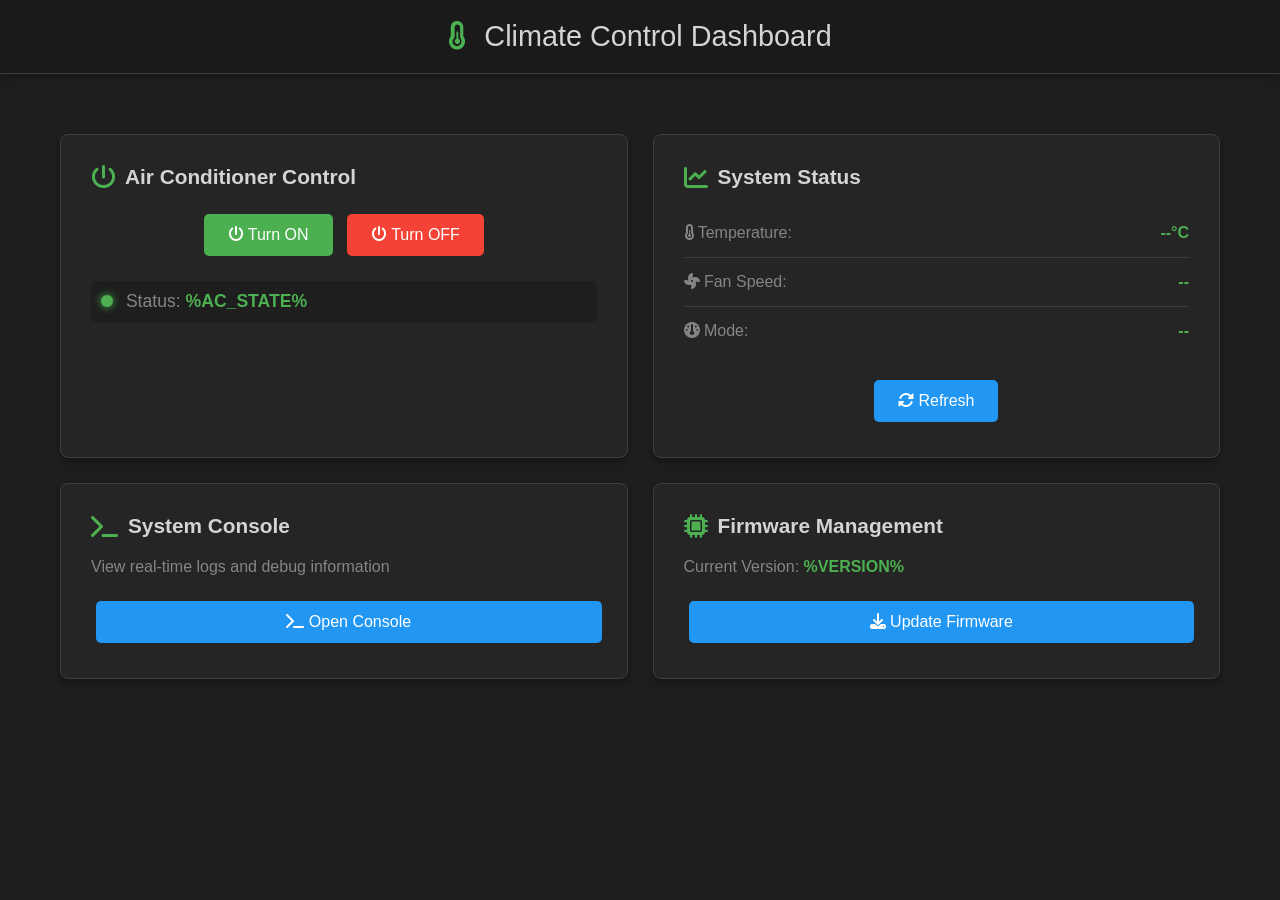
==== data/index.html @ 98eff8ab "Implementation without ESP-HOME;" ====
<!DOCTYPE html>
<html>
<head>
    <meta charset="UTF-8">
    <title>Climate Control Dashboard</title>
    <meta name="viewport" content="width=device-width, initial-scale=1">
    <link rel="stylesheet" href="https://cdnjs.cloudflare.com/ajax/libs/font-awesome/6.4.0/css/all.min.css">
    <link rel="stylesheet" type="text/css" href="style.css">
    <link rel="icon" type="image/png" href="favicon.png">
</head>
<body>
    <div class="topnav">
        <h1><i class="fas fa-temperature-half"></i> Climate Control Dashboard</h1>
    </div>

    <div class="content">
        <div class="card-grid">
            <!-- AC Control Card -->
            <div class="card">
                <p class="card-title">
                    <i class="fas fa-power-off"></i>
                    Air Conditioner Control
                </p>
                <div style="text-align: center; margin: 20px 0;">
                    <a href="/on"><button class="button-on"><i class="fas fa-power-off"></i> Turn ON</button></a>
                    <a href="/off"><button class="button-off"><i class="fas fa-power-off"></i> Turn OFF</button></a>
                </div>
                <div class="state">
                    <span class="status-indicator status-on"></span>
                    Status: <span class="value">%AC_STATE%</span>
                </div>
            </div>

            <!-- Status Card -->
            <div class="card">
                <p class="card-title">
                    <i class="fas fa-chart-line"></i>
                    System Status
                </p>
                <div id="status-info" style="color: var(--text-secondary); line-height: 2;">
                    <div style="display: flex; justify-content: space-between; padding: 8px 0; border-bottom: 1px solid var(--border);">
                        <span><i class="fas fa-thermometer-half"></i> Temperature:</span>
                        <span class="value" id="temp">--°C</span>
                    </div>
                    <div style="display: flex; justify-content: space-between; padding: 8px 0; border-bottom: 1px solid var(--border);">
                        <span><i class="fas fa-fan"></i> Fan Speed:</span>
                        <span class="value" id="fan">--</span>
                    </div>
                    <div style="display: flex; justify-content: space-between; padding: 8px 0;">
                        <span><i class="fas fa-gauge"></i> Mode:</span>
                        <span class="value" id="mode">--</span>
                    </div>
                </div>
                <div style="margin-top: 20px; text-align: center;">
                    <button class="button-secondary" onclick="updateStatus()">
                        <i class="fas fa-rotate"></i> Refresh
                    </button>
                </div>
            </div>

            <!-- Console Card -->
            <div class="card">
                <p class="card-title">
                    <i class="fas fa-terminal"></i>
                    System Console
                </p>
                <p style="color: var(--text-secondary); margin-bottom: 20px;">
                    View real-time logs and debug information
                </p>
                <a href="/console">
                    <button class="button-secondary" style="width: 100%;">
                        <i class="fas fa-terminal"></i> Open Console
                    </button>
                </a>
            </div>

            <!-- Firmware Card -->
            <div class="card">
                <p class="card-title">
                    <i class="fas fa-microchip"></i>
                    Firmware Management
                </p>
                <p style="color: var(--text-secondary); margin-bottom: 20px;">
                    Current Version: <span class="value">%VERSION%</span>
                </p>
                <a href="/update">
                    <button class="button-secondary" style="width: 100%;">
                        <i class="fas fa-download"></i> Update Firmware
                    </button>
                </a>
            </div>
        </div>
    </div>

    <script>
        function updateStatus() {
            fetch('/api/status')
                .then(r => r.json())
                .then(data => {
                    document.getElementById('temp').textContent = data.temp + '°C';
                    document.getElementById('fan').textContent = data.fan;
                    const modes = ['AUTO', 'COOL', 'DRY', 'HEAT', 'FAN'];
                    document.getElementById('mode').textContent = modes[data.mode] || 'Unknown';
                })
                .catch(err => console.error('Status update failed:', err));
        }
        
        // Auto-update every 10 seconds
        setInterval(updateStatus, 10000);
        updateStatus();
    </script>
</body>
</html>
---- data/style.css ----
:root {
    --bg-dark: #1e1e1e;
    --bg-card: #252526;
    --bg-header: #1a1a1a;
    --border: #3e3e42;
    --text-primary: #d4d4d4;
    --text-secondary: #858585;
    --accent: #4CAF50;
    --accent-hover: #45a049;
    --accent-secondary: #2196F3;
    --danger: #f44336;
    --danger-hover: #da190b;
}

* {
    margin: 0;
    padding: 0;
    box-sizing: border-box;
}

html, body {
    font-family: -apple-system, BlinkMacSystemFont, 'Segoe UI', Roboto, 'Helvetica Neue', Arial, sans-serif;
    background: var(--bg-dark);
    color: var(--text-primary);
    height: 100%;
}

.topnav {
    background: var(--bg-header);
    padding: 20px;
    box-shadow: 0 2px 10px rgba(0,0,0,0.3);
    border-bottom: 1px solid var(--border);
}

.topnav h1 {
    font-size: 1.8rem;
    font-weight: 500;
    color: var(--text-primary);
    margin: 0;
    text-align: center;
}

.topnav h1 i {
    color: var(--accent);
    margin-right: 10px;
}

.content {
    padding: 40px 20px;
    max-width: 1200px;
    margin: 0 auto;
}

.card-grid {
    display: grid;
    grid-template-columns: repeat(2, 1fr); /* 2 columns */
    gap: 25px;
    margin-top: 20px;
}

@media (max-width: 768px) {
    .card-grid {
        grid-template-columns: 1fr; /* 1 column on mobile */
    }
}

.card {
    background: var(--bg-card);
    border: 1px solid var(--border);
    border-radius: 8px;
    padding: 30px;
    box-shadow: 0 4px 6px rgba(0,0,0,0.3);
    transition: transform 0.2s, box-shadow 0.2s;
}

.card:hover {
    transform: translateY(-2px);
    box-shadow: 0 6px 12px rgba(0,0,0,0.4);
}

.card-title {
    font-size: 1.3rem;
    font-weight: 600;
    color: var(--text-primary);
    margin-bottom: 20px;
    display: flex;
    align-items: center;
    gap: 10px;
}

.card-title i {
    color: var(--accent);
    font-size: 1.5rem;
}

/* Form Elements */
form {
    width: 100%;
}

label {
    display: block;
    font-size: 0.95rem;
    color: var(--text-secondary);
    margin-bottom: 8px;
    text-align: left;
}

input[type="text"],
input[type="password"],
input[type="number"],
select {
    width: 100%;
    padding: 12px 15px;
    margin-bottom: 20px;
    background: var(--bg-dark);
    border: 1px solid var(--border);
    border-radius: 5px;
    color: var(--text-primary);
    font-size: 1rem;
    transition: border-color 0.3s;
}

input[type="text"]:focus,
input[type="password"]:focus,
input[type="number"]:focus,
select:focus {
    outline: none;
    border-color: var(--accent);
}

/* Buttons */
button,
input[type="submit"],
.button {
    padding: 12px 24px;
    margin: 5px;
    border: none;
    border-radius: 5px;
    font-size: 1rem;
    font-weight: 500;
    cursor: pointer;
    transition: all 0.3s;
    text-decoration: none;
    display: inline-block;
}

.button-on,
input[type="submit"] {
    background: var(--accent);
    color: white;
}

.button-on:hover,
input[type="submit"]:hover {
    background: var(--accent-hover);
    transform: translateY(-1px);
    box-shadow: 0 4px 8px rgba(76, 175, 80, 0.3);
}

.button-off {
    background: var(--danger);
    color: white;
}

.button-off:hover {
    background: var(--danger-hover);
    transform: translateY(-1px);
    box-shadow: 0 4px 8px rgba(244, 67, 54, 0.3);
}

.button-secondary {
    background: var(--accent-secondary);
    color: white;
}

.button-secondary:hover {
    background: #1976D2;
}

/* State and Values */
.state {
    font-size: 1.1rem;
    color: var(--text-secondary);
    margin-top: 15px;
    padding: 10px;
    background: var(--bg-dark);
    border-radius: 5px;
}

.value {
    color: var(--accent);
    font-weight: 600;
}

.ip {
    font-size: 1.1rem;
    color: var(--text-secondary);
    margin-top: 20px;
}

.ip b {
    color: var(--accent);
    font-family: 'Courier New', monospace;
}

/* Success Message */
.success-message {
    text-align: center;
    padding: 20px;
}

.success-message i {
    font-size: 4rem;
    color: var(--accent);
    margin-bottom: 20px;
}

.success-message h3 {
    font-size: 1.5rem;
    color: var(--text-primary);
    margin-bottom: 15px;
}

/* Status indicators */
.status-indicator {
    display: inline-block;
    width: 12px;
    height: 12px;
    border-radius: 50%;
    margin-right: 8px;
}

.status-on {
    background: var(--accent);
    box-shadow: 0 0 8px var(--accent);
}

.status-off {
    background: var(--text-secondary);
}

/* Responsive */
@media (max-width: 768px) {
    .content {
        padding: 20px 15px;
    }
    
    .card {
        padding: 20px;
    }
    
    .topnav h1 {
        font-size: 1.4rem;
    }
    
    button,
    input[type="submit"] {
        width: 100%;
        margin: 5px 0;
    }
}
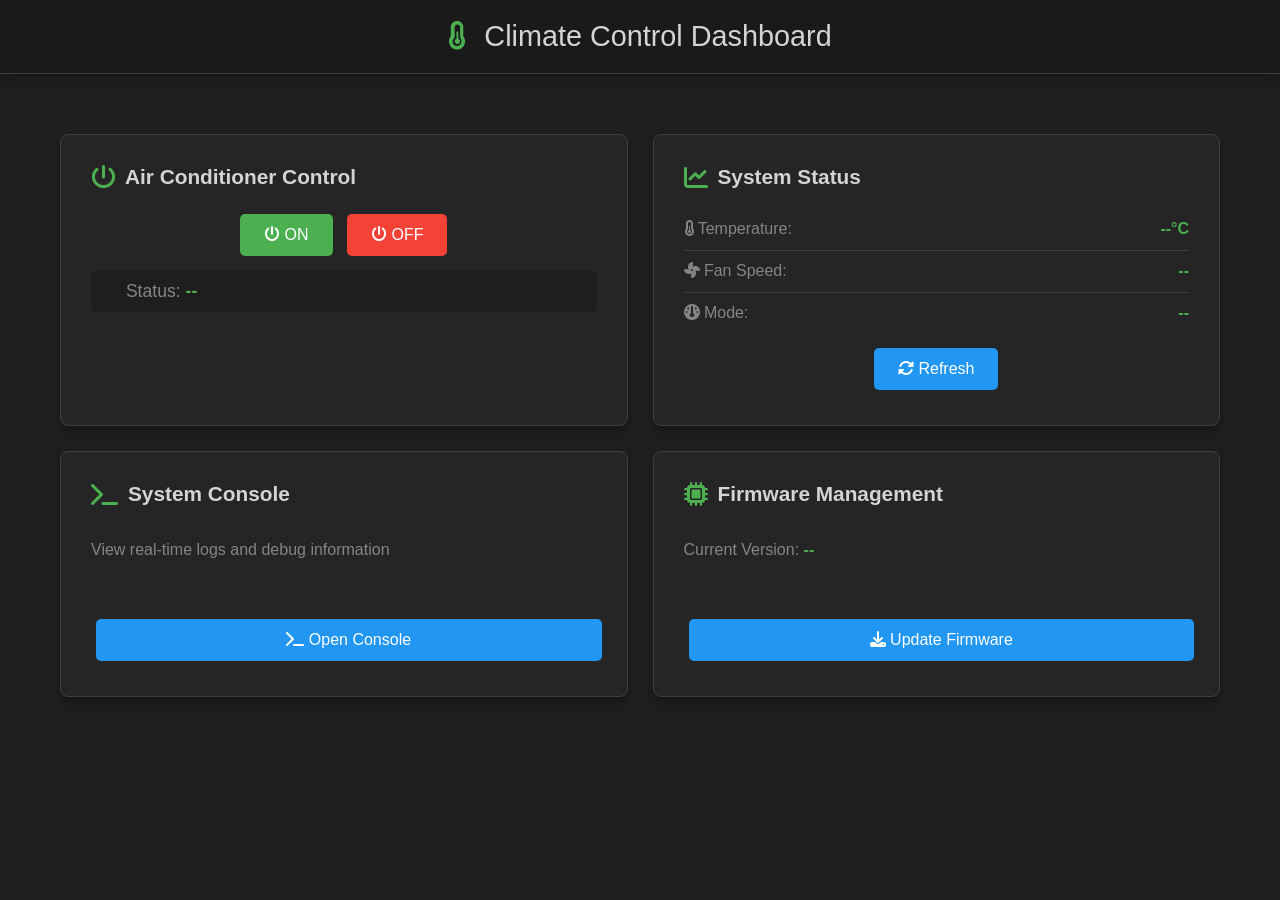
==== commit a258bcf8: "Updated UI / API changes;" ====
--- a/data/index.html
+++ b/data/index.html
@@ -21,13 +21,17 @@
                     <i class="fas fa-power-off"></i>
                     Air Conditioner Control
                 </p>
-                <div style="text-align: center; margin: 20px 0;">
-                    <a href="/on"><button class="button-on"><i class="fas fa-power-off"></i> Turn ON</button></a>
-                    <a href="/off"><button class="button-off"><i class="fas fa-power-off"></i> Turn OFF</button></a>
+                <div style="text-align: center; margin: 10px 0;">
+                    <button class="button-on" onclick="setPower('ON')">
+                        <i class="fas fa-power-off"></i> ON
+                    </button>
+                    <button class="button-off" onclick="setPower('OFF')">
+                        <i class="fas fa-power-off"></i> OFF
+                    </button>
                 </div>
-                <div class="state">
-                    <span class="status-indicator status-on"></span>
-                    Status: <span class="value">%AC_STATE%</span>
+                <div class="state" style="margin-top: 5px;">
+                    <span class="status-indicator" id="status-indicator"></span>
+                    Status: <span class="value" id="ac-state">--</span>
                 </div>
             </div>
 
@@ -37,21 +41,21 @@
                     <i class="fas fa-chart-line"></i>
                     System Status
                 </p>
-                <div id="status-info" style="color: var(--text-secondary); line-height: 2;">
-                    <div style="display: flex; justify-content: space-between; padding: 8px 0; border-bottom: 1px solid var(--border);">
+                <div id="status-info" style="color: var(--text-secondary); line-height: 1.8;">
+                    <div style="display: flex; justify-content: space-between; padding: 6px 0; border-bottom: 1px solid var(--border);">
                         <span><i class="fas fa-thermometer-half"></i> Temperature:</span>
                         <span class="value" id="temp">--°C</span>
                     </div>
-                    <div style="display: flex; justify-content: space-between; padding: 8px 0; border-bottom: 1px solid var(--border);">
+                    <div style="display: flex; justify-content: space-between; padding: 6px 0; border-bottom: 1px solid var(--border);">
                         <span><i class="fas fa-fan"></i> Fan Speed:</span>
                         <span class="value" id="fan">--</span>
                     </div>
-                    <div style="display: flex; justify-content: space-between; padding: 8px 0;">
+                    <div style="display: flex; justify-content: space-between; padding: 6px 0;">
                         <span><i class="fas fa-gauge"></i> Mode:</span>
                         <span class="value" id="mode">--</span>
                     </div>
                 </div>
-                <div style="margin-top: 20px; text-align: center;">
+                <div style="margin-top: 10px; text-align: center;">
                     <button class="button-secondary" onclick="updateStatus()">
                         <i class="fas fa-rotate"></i> Refresh
                     </button>
@@ -64,14 +68,20 @@
                     <i class="fas fa-terminal"></i>
                     System Console
                 </p>
-                <p style="color: var(--text-secondary); margin-bottom: 20px;">
-                    View real-time logs and debug information
-                </p>
-                <a href="/console">
-                    <button class="button-secondary" style="width: 100%;">
-                        <i class="fas fa-terminal"></i> Open Console
-                    </button>
-                </a>
+                <div id="console-info" style="color: var(--text-secondary); line-height: 2;">
+                    <div style="display: flex; justify-content: space-between; padding: 8px 0;">
+                        <p style="color: var(--text-secondary); margin-bottom: 20px;">
+                            View real-time logs and debug information
+                        </p>
+                    </div>
+                </div>
+                <div style="margin-top: 20px; text-align: center;">
+                    <a href="/console">
+                        <button class="button-secondary" style="width: 100%;">
+                            <i class="fas fa-terminal"></i> Open Console
+                        </button>
+                    </a>
+                </div>
             </div>
 
             <!-- Firmware Card -->
@@ -80,23 +90,52 @@
                     <i class="fas fa-microchip"></i>
                     Firmware Management
                 </p>
-                <p style="color: var(--text-secondary); margin-bottom: 20px;">
-                    Current Version: <span class="value">%VERSION%</span>
-                </p>
-                <a href="/update">
-                    <button class="button-secondary" style="width: 100%;">
-                        <i class="fas fa-download"></i> Update Firmware
-                    </button>
-                </a>
+                <div id="firmware-info" style="color: var(--text-secondary); line-height: 2;">
+                    <div style="display: flex; justify-content: space-between; padding: 8px 0;">
+                        <p style="color: var(--text-secondary); margin-bottom: 20px;">
+                            Current Version: <span class="value" id="firmware-version">--</span>
+                        </p>
+                    </div>
+                </div>
+                <div style="margin-top: 20px; text-align: center;">
+                    <a href="/update">
+                        <button class="button-secondary" style="width: 100%;">
+                            <i class="fas fa-download"></i> Update Firmware
+                        </button>
+                    </a>
+                </div>
             </div>
         </div>
     </div>
 
     <script>
+        function firmwareVersion() {
+            fetch('/api/firmware')
+                .then(r => r.json())
+                .then(data => {
+                    document.getElementById('firmware-version').textContent = data.version;
+                })
+                .catch(err => console.error('Firmware fetch failed:', err));
+        }
+
+        // Atualizar status do AC
         function updateStatus() {
             fetch('/api/status')
                 .then(r => r.json())
                 .then(data => {
+                    // Atualizar estado ON/OFF
+                    const stateElement = document.getElementById('ac-state');
+                    const indicatorElement = document.getElementById('status-indicator');
+                    
+                    stateElement.textContent = data.state;
+                    
+                    if (data.state === 'ON') {
+                        indicatorElement.className = 'status-indicator status-on';
+                    } else {
+                        indicatorElement.className = 'status-indicator status-off';
+                    }
+                    
+                    // Atualizar dados do sistema
                     document.getElementById('temp').textContent = data.temp + '°C';
                     document.getElementById('fan').textContent = data.fan;
                     const modes = ['AUTO', 'COOL', 'DRY', 'HEAT', 'FAN'];
@@ -105,9 +144,26 @@
                 .catch(err => console.error('Status update failed:', err));
         }
         
+        // Controlar power ON/OFF via API
+        function setPower(state) {
+            fetch(`/api/state/${state}`, {
+                method: 'PUT'
+            })
+            .then(r => r.json())
+            .then(data => {
+                console.log('Power state changed:', data);
+                // Atualizar UI imediatamente
+                setTimeout(updateStatus, 500);
+            })
+            .catch(err => console.error('Power control failed:', err));
+        }
+        
         // Auto-update every 10 seconds
         setInterval(updateStatus, 10000);
+        
+        // Inicializar ao carregar a página
         updateStatus();
+        firmwareVersion();
     </script>
 </body>
 </html>
